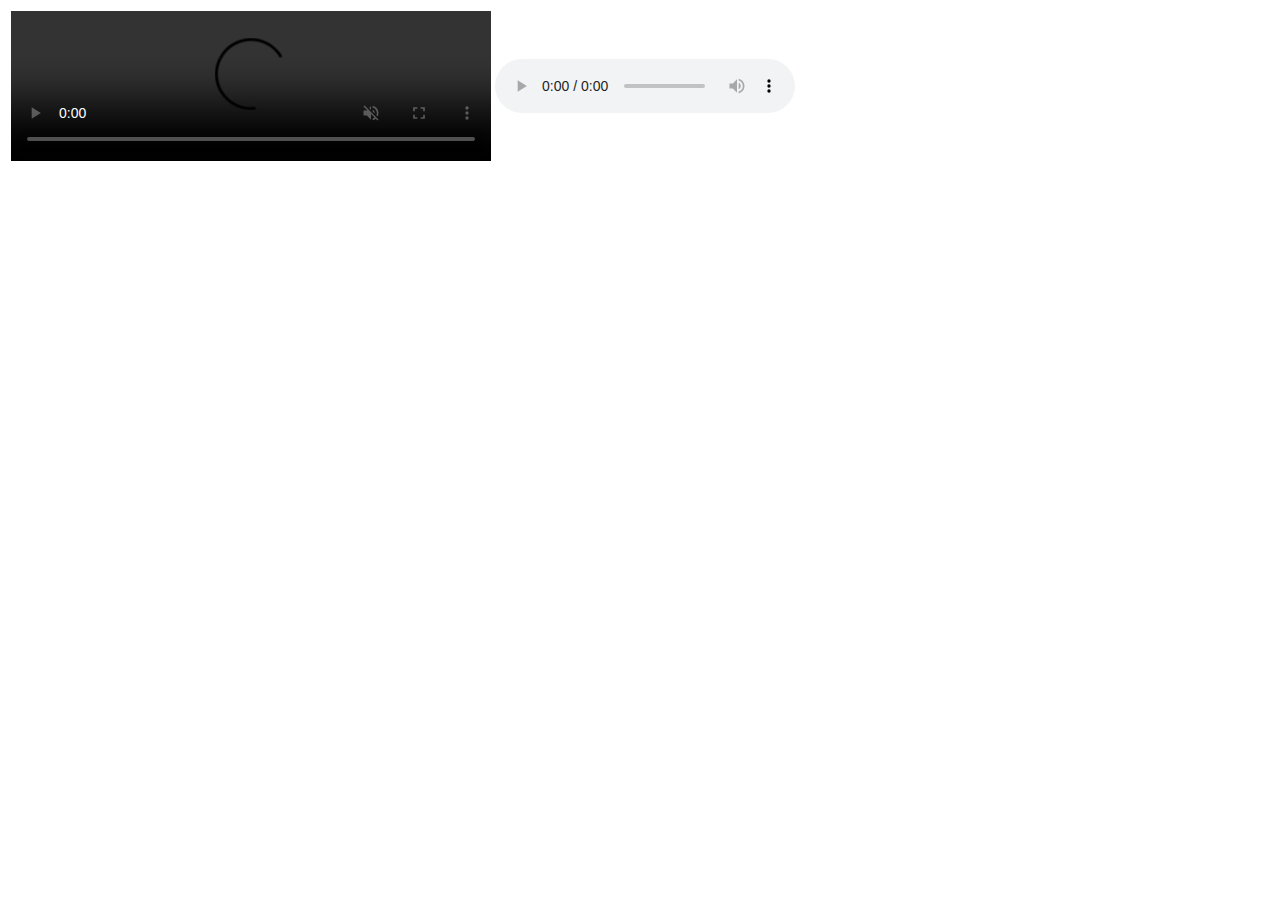
==== promociones.html @ 93a3695d "Added table and video" ====
<!DOCTYPE html>
<html lang="en">
  <head>
    <meta charset="UTF-8">
    <meta http-equiv="X-UA-Compatible" content="IE=edge">
    <meta name="viewport" content="width=device-width, initial-scale=1.0">
    <link rel="stylesheet" href="./css/promociones.css">
    <title>Promociones</title>
  </head>
  <body>
    <table>
      <tr>
        <td>
          <video src="./multimedia/video-promocional.mp4" muted autoplay width="480" controls></video>
        </td>
        <td>
          <audio src="#" controls></audio>
        </td>
      </tr>
    </table>
  </body>
</html>
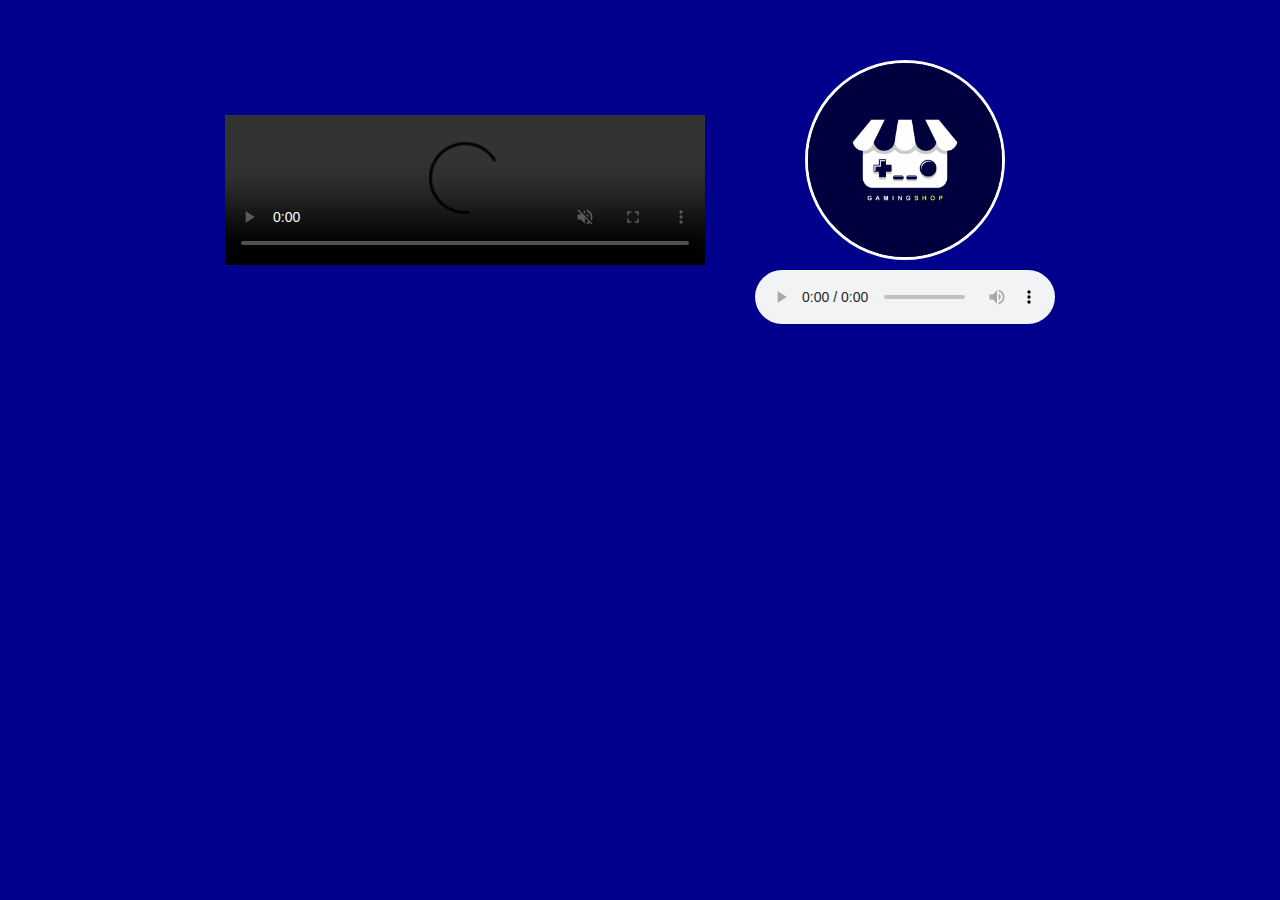
==== commit 894a5301: "Added audio, logo and some css" ====
--- a/promociones.html
+++ b/promociones.html
@@ -13,7 +13,8 @@
         <td>
           <video src="./multimedia/video-promocional.mp4" muted autoplay width="480" controls></video>
         </td>
-        <td>
+        <td class="audio">
+          <img src="./imagenes/logo.jpg" alt="Logo de la tienda" width="200px">
           <audio src="#" controls></audio>
         </td>
       </tr>
--- a/css/promociones.css
+++ b/css/promociones.css
@@ -0,0 +1,28 @@
+* {
+  transition: 1000ms;
+  margin: 0;
+  padding: 0;
+  box-sizing: border-box;
+}
+
+body {
+  background-color: rgb(0, 0, 141);
+  color: white;
+  text-align: center;
+}
+
+table {
+  border-spacing: 50px;
+  margin: 0 auto;
+}
+
+.audio img,
+.audio audio {
+  display: block;
+  margin: 10px auto;
+}
+
+.audio img {
+  border-radius: 50%;
+  border: 3px solid white;
+}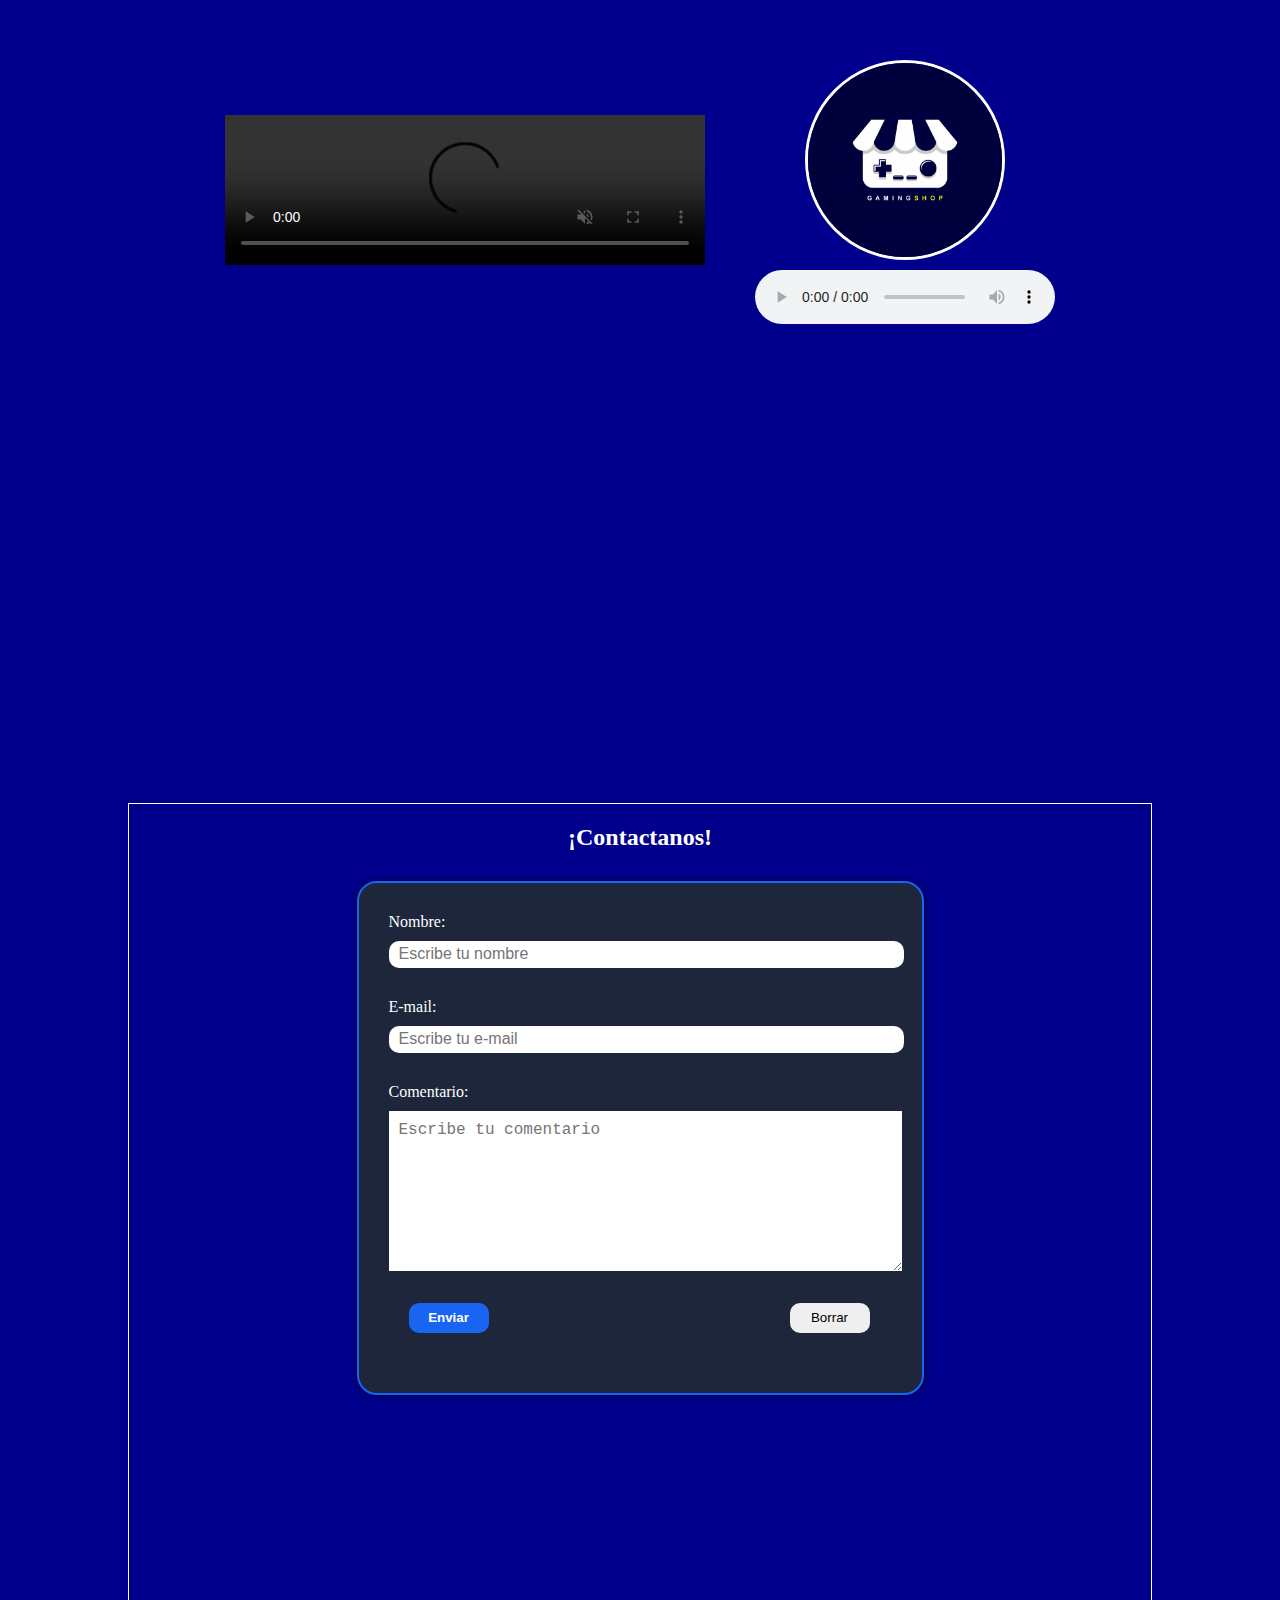
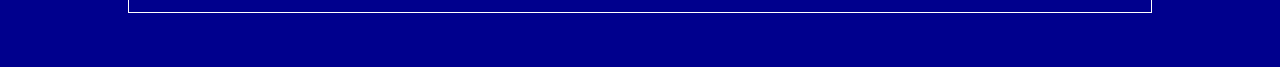
==== commit 52b34ebc: "Added form on 'promociones' and more CSS" ====
--- a/promociones.html
+++ b/promociones.html
@@ -19,5 +19,9 @@
         </td>
       </tr>
     </table>
+    <div>
+      <iframe width="560" height="315" src="https://www.youtube.com/embed/CUhxo2QbKfU" frameborder="0" ></iframe>
+    </div>
+    <embed src="./contactoMail.html" type="">
   </body>
 </html>--- a/css/promociones.css
+++ b/css/promociones.css
@@ -13,7 +13,7 @@
 
 table {
   border-spacing: 50px;
-  margin: 0 auto;
+  margin: 0 auto 50px;
 }
 
 .audio img,
@@ -25,4 +25,11 @@
 .audio img {
   border-radius: 50%;
   border: 3px solid white;
+}
+
+embed {
+  margin: 50px auto;
+  width: 80%;
+  height: 90vh;
+  border: 1px solid white;
 }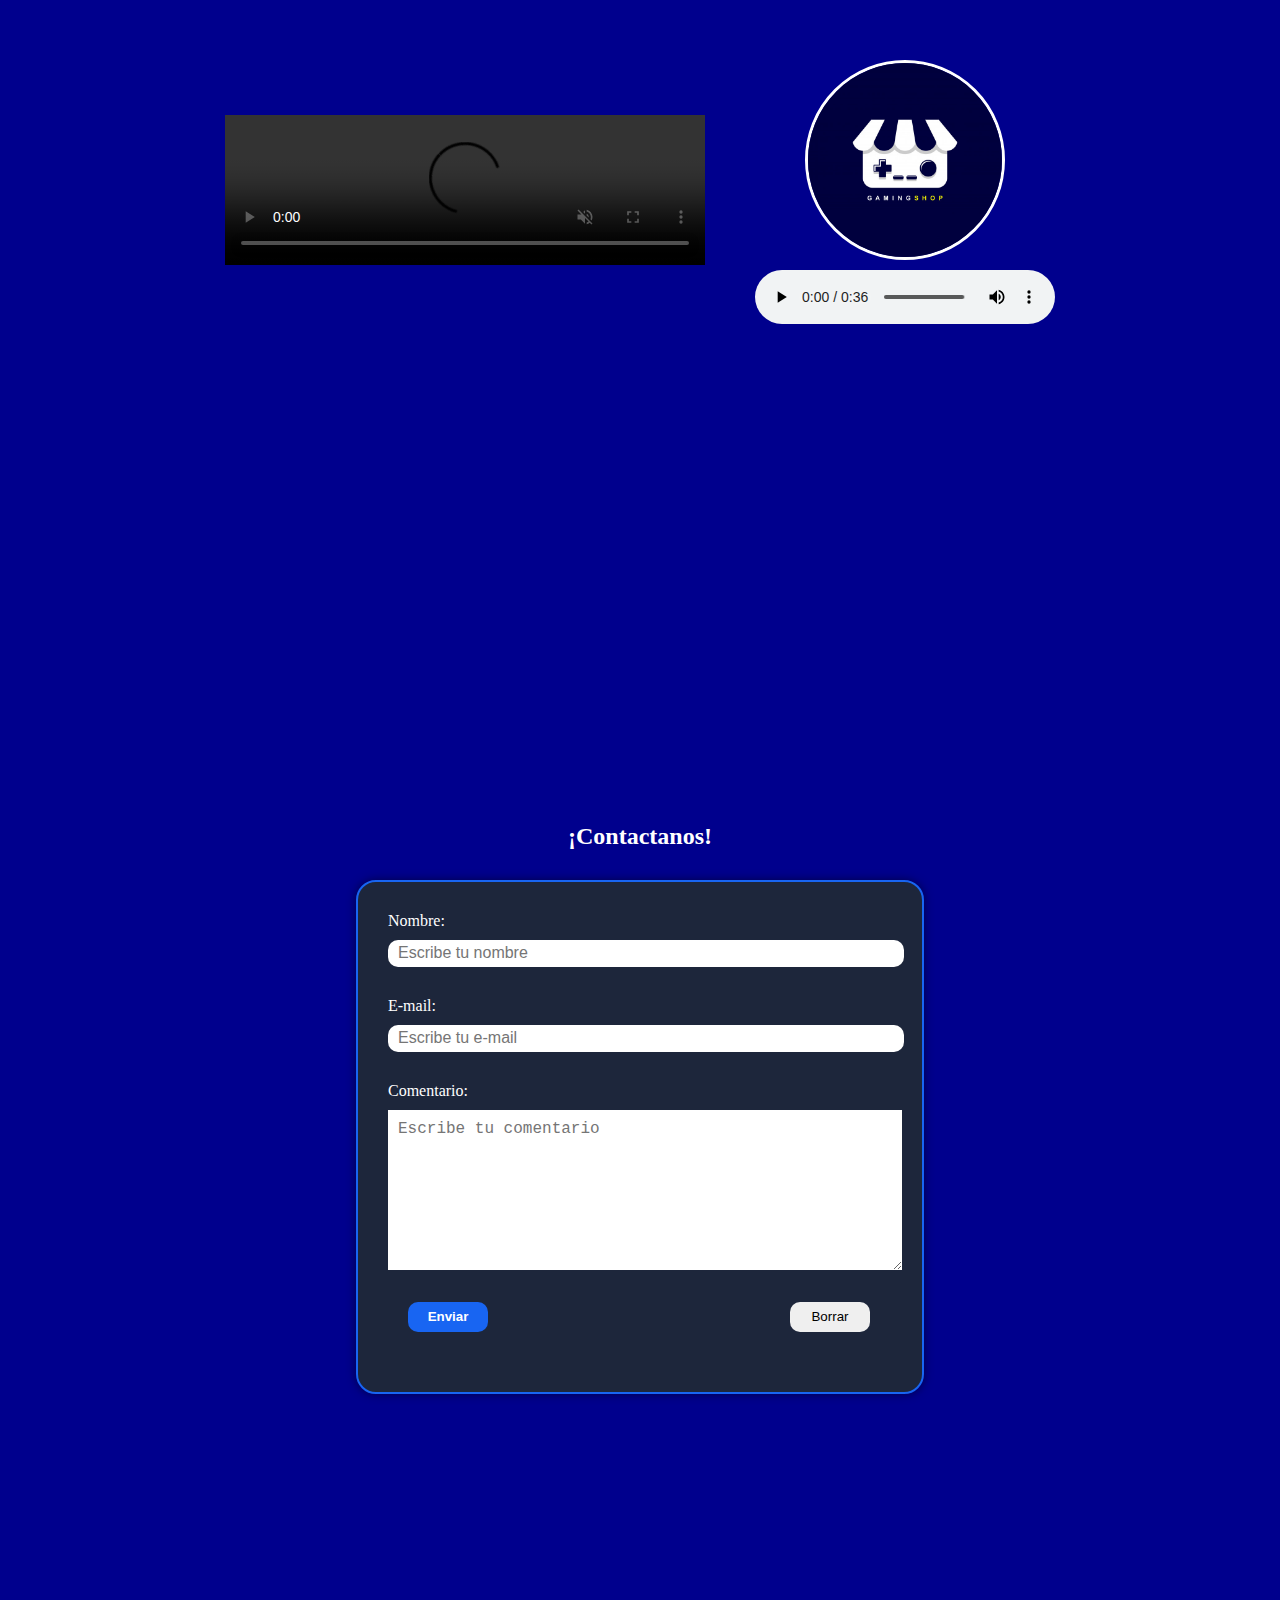
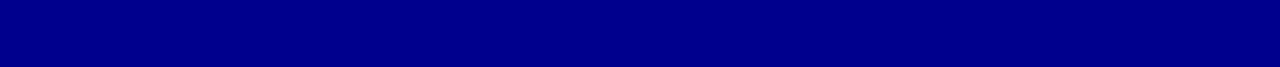
==== commit 3a52f0a5: "Done" ====
--- a/promociones.html
+++ b/promociones.html
@@ -15,7 +15,7 @@
         </td>
         <td class="audio">
           <img src="./imagenes/logo.jpg" alt="Logo de la tienda" width="200px">
-          <audio src="#" controls></audio>
+          <audio src="./multimedia/pomocional.mp3" controls></audio>
         </td>
       </tr>
     </table>
--- a/css/promociones.css
+++ b/css/promociones.css
@@ -31,5 +31,4 @@
   margin: 50px auto;
   width: 80%;
   height: 90vh;
-  border: 1px solid white;
 }